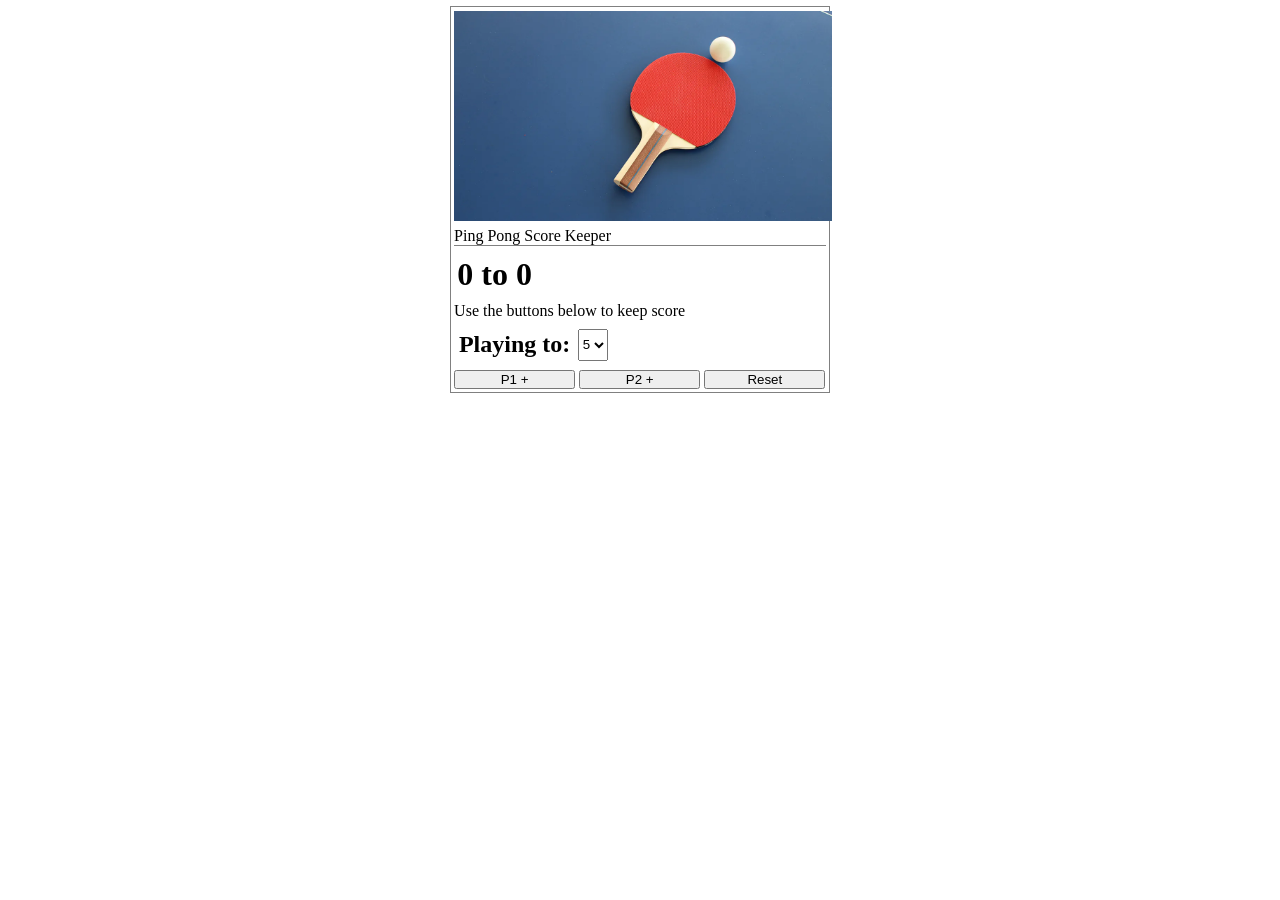
==== index.html @ 278ebbf1 "file changes" ====
<!DOCTYPE html>
<html lang="en">

<head>
    <meta charset="UTF-8" />
    <meta http-equiv="X-UA-Compatible" content="IE=edge" />
    <meta name="viewport" content="width=device-width, initial-scale=1.0" />
    <title>Document</title>
    <link rel="stylesheet" href="Untitled-1.css">

</head>

<body>
    <div class="container">
        <img src="lisa-keffer-i0kB5B9J8Ds-unsplash.webp" alt="" />
        <p>Ping Pong Score Keeper</p>
        <h1>0 to 0</h1>
        <p>Use the buttons below to keep score</p>
        <div class="playingTo">
            <h2>Playing to: </h2>
            <select name="Playing to" id="">
                <option value="5">5</option>
                <option value="7">7</option>
                <option value="9">9</option>
            </select>
        </div>
        <div class="buttons">
            <button id="p1Btn">P1 +</button>
            <button id="p2Btn">P2 +</button>
            <button id="reset">Reset</button>
        </div>
    </div>
    <script src="Untitled-2.js"></script>
</body>

</html>
---- Untitled-1.css ----
*{
    margin: 0.2em;
    box-sizing: border-box;
}
.container{
    width: 30%;
    display: flex;
    flex-direction: column;
    justify-content: center;
    align-items: left;
    margin: 0 auto;
    border: 1px solid gray;
}
img{
    width: 100%;
}
.playingTo{
    display: flex;
}
p:nth-of-type(1){
    display: inline-block;
    border-bottom: 1px solid gray;
}
button{
    width: calc(100% / 3.07);
    margin: 0;
    padding: 0;
}
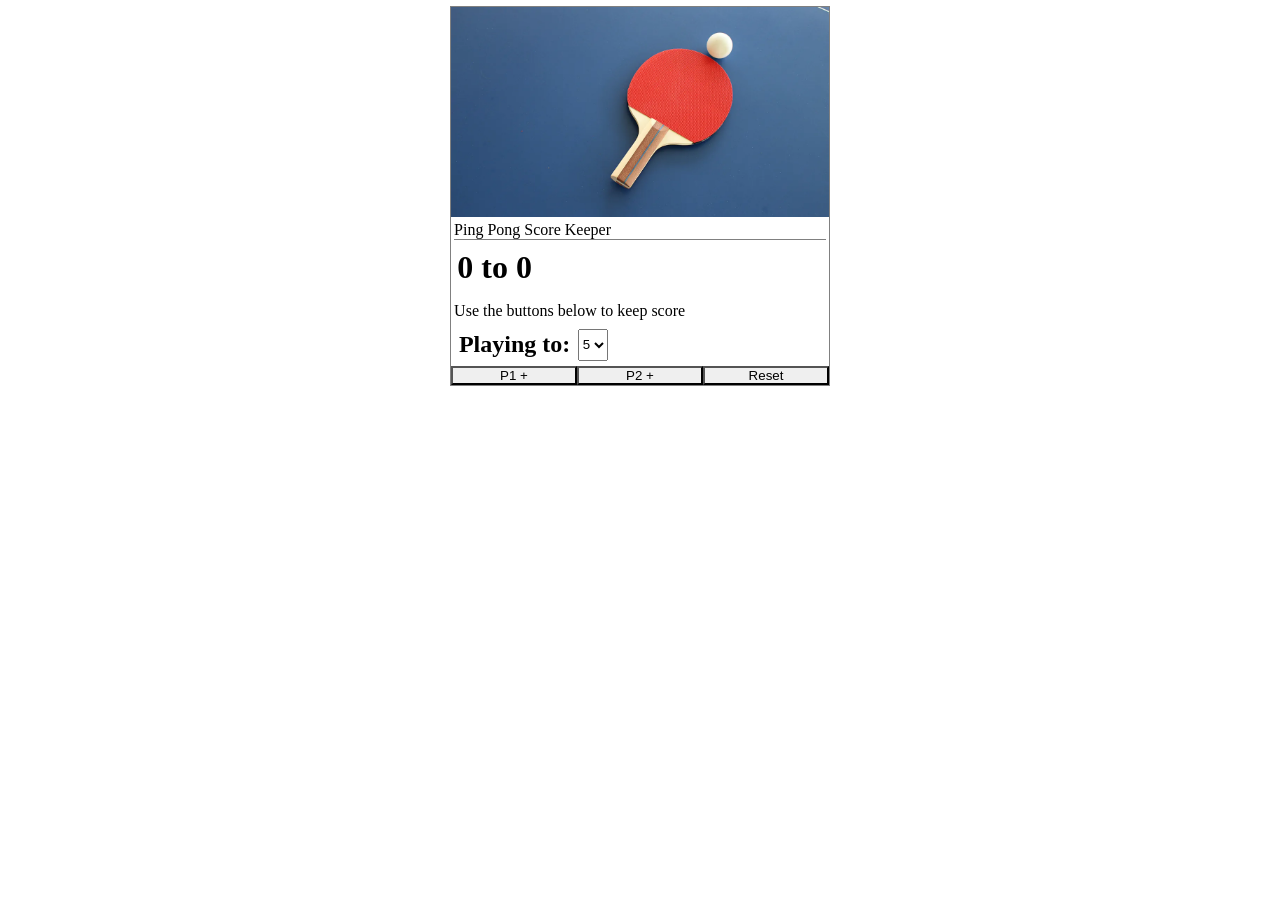
==== commit ebd3a0c1: "app complete wo  styling" ====
--- a/index.html
+++ b/index.html
@@ -1,36 +1,32 @@
 <!DOCTYPE html>
 <html lang="en">
-
-<head>
+  <head>
     <meta charset="UTF-8" />
     <meta http-equiv="X-UA-Compatible" content="IE=edge" />
     <meta name="viewport" content="width=device-width, initial-scale=1.0" />
     <title>Document</title>
-    <link rel="stylesheet" href="Untitled-1.css">
+    <link rel="stylesheet" href="style.css" />
+  </head>
 
-</head>
-
-<body>
+  <body>
     <div class="container">
-        <img src="lisa-keffer-i0kB5B9J8Ds-unsplash.webp" alt="" />
-        <p>Ping Pong Score Keeper</p>
-        <h1>0 to 0</h1>
-        <p>Use the buttons below to keep score</p>
-        <div class="playingTo">
-            <h2>Playing to: </h2>
-            <select name="Playing to" id="">
-                <option value="5">5</option>
-                <option value="7">7</option>
-                <option value="9">9</option>
-            </select>
-        </div>
-        <div class="buttons">
-            <button id="p1Btn">P1 +</button>
-            <button id="p2Btn">P2 +</button>
-            <button id="reset">Reset</button>
-        </div>
+      <img src="lisa-keffer-i0kB5B9J8Ds-unsplash.webp" alt="" />
+      <p>Ping Pong Score Keeper</p>
+      <h1>0 to 0</h1>
+      <div id="playerWins"></div>
+      <p>Use the buttons below to keep score</p>
+      <div class="playingTo">
+        <h2>Playing to:</h2>
+        <select name="Playing to" id="playingTo">
+          <option value="5">5</option>
+          <option value="7">7</option>
+          <option value="9">9</option>
+        </select>
+      </div>
+      <div class="buttons">
+        <button id="p1Btn">P1 +</button><button id="p2Btn">P2 +</button><button id="reset">Reset</button>
+      </div>
     </div>
-    <script src="Untitled-2.js"></script>
-</body>
-
-</html>+    <script src="app.js"></script>
+  </body>
+</html>
--- a/style.css
+++ b/style.css
@@ -0,0 +1,39 @@
+*{
+    margin: 0.2em;
+    box-sizing: border-box;
+}
+img{
+    margin: 0;
+}
+.container{
+    width: 30%;
+    display: flex;
+    flex-direction: column;
+    justify-content: center;
+    align-items: left;
+    margin: 0 auto;
+    border: 1px solid gray;
+}
+.disabled{
+    cursor: not-allowed;
+    background-color: lightslategrey;
+}
+img{
+    width: 100%;
+}
+.playingTo{
+    display: flex;
+}
+p:nth-of-type(1){
+    display: inline-block;
+    border-bottom: 1px solid gray;
+}
+button{
+    width: calc(100% / 3);
+    margin: 0;
+    padding: 0;
+    border-radius: 0;
+}
+.buttons{
+    margin: 0;
+}
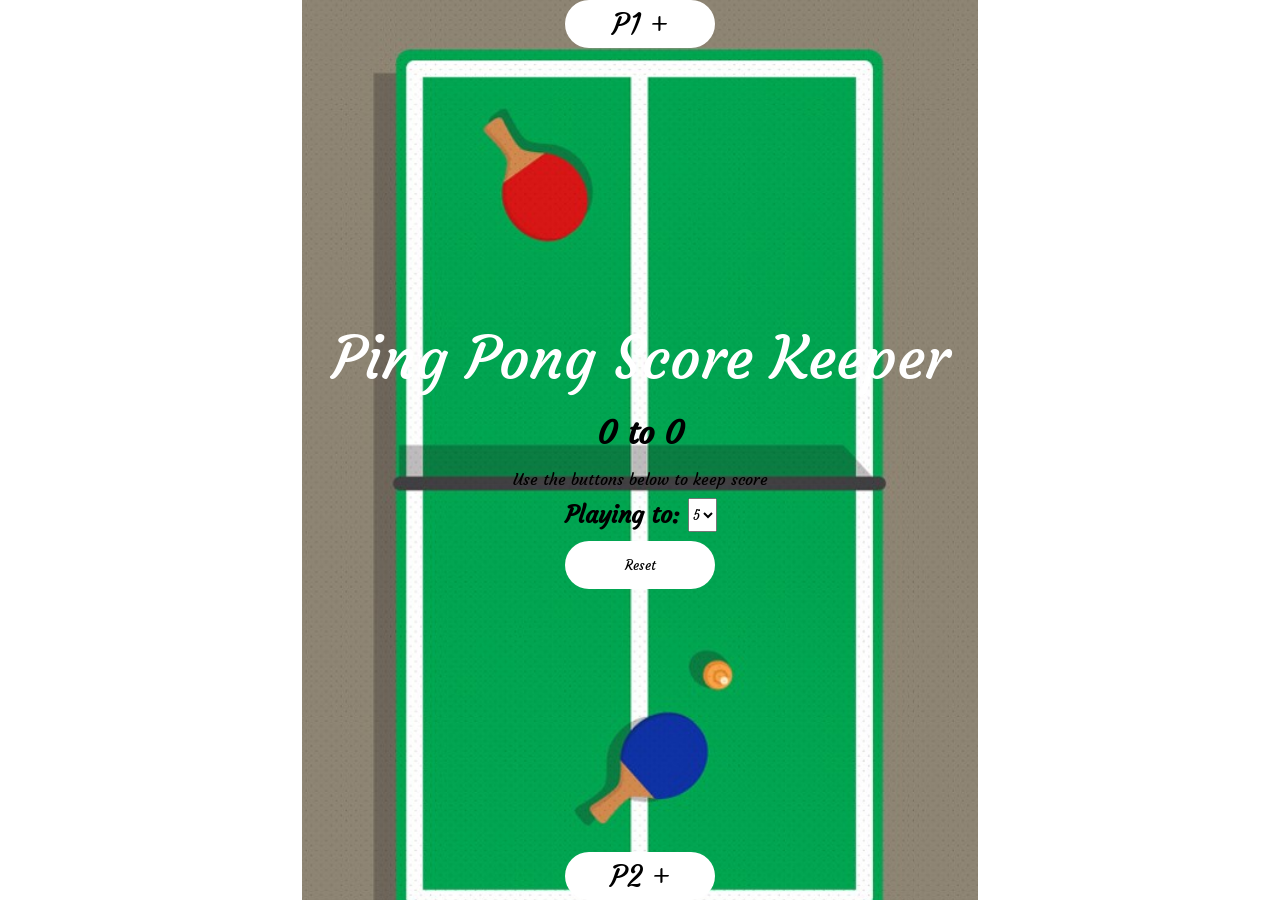
==== commit 4b45edd3: "css" ====
--- a/index.html
+++ b/index.html
@@ -6,11 +6,16 @@
     <meta name="viewport" content="width=device-width, initial-scale=1.0" />
     <title>Document</title>
     <link rel="stylesheet" href="style.css" />
+    <link rel="preconnect" href="https://fonts.googleapis.com" />
+    <link rel="preconnect" href="https://fonts.gstatic.com" crossorigin />
+    <link
+      href="https://fonts.googleapis.com/css2?family=Courgette&display=swap"
+      rel="stylesheet"
+    />
   </head>
 
   <body>
     <div class="container">
-      <img src="lisa-keffer-i0kB5B9J8Ds-unsplash.webp" alt="" />
       <p>Ping Pong Score Keeper</p>
       <h1>0 to 0</h1>
       <div id="playerWins"></div>
@@ -24,7 +29,8 @@
         </select>
       </div>
       <div class="buttons">
-        <button id="p1Btn">P1 +</button><button id="p2Btn">P2 +</button><button id="reset">Reset</button>
+        <button id="p1Btn">P1 +</button><button id="p2Btn">P2 +</button
+        ><button id="reset">Reset</button>
       </div>
     </div>
     <script src="app.js"></script>
--- a/style.css
+++ b/style.css
@@ -1,39 +1,92 @@
-*{
-    margin: 0.2em;
-    box-sizing: border-box;
+* {
+  margin: 0.2em;
+  box-sizing: border-box;
+  font-family: 'Courgette', cursive;
 }
-img{
-    margin: 0;
+img {
+  margin: 0;
 }
-.container{
-    width: 30%;
-    display: flex;
-    flex-direction: column;
-    justify-content: center;
-    align-items: left;
-    margin: 0 auto;
-    border: 1px solid gray;
+html {
+  max-width: 676px;
+  margin: 0 auto;
 }
-.disabled{
-    cursor: not-allowed;
-    background-color: lightslategrey;
+
+body {
+  display: flex;
+  align-items: center;
+  justify-content: center;
+  height: fit-content;
+  background-image: url(Vector_Ping_Pong_Table_Tennis.jpg);
+  background-repeat: no-repeat;
+  background-position: center top;
+  background-size: auto 100%;
+  max-width: 676px;
 }
-img{
-    width: 100%;
+.container {
+  width: 100%;
+  display: flex;
+  flex-direction: column;
+  justify-content: center;
+  align-items: center;
+  margin: 0 auto;
+  position: absolute;
+  top: 50%;
+  max-width: 676px;
+  position: absolute;
+  top: 0;
+  right: 0;
+  left: 0;
+  bottom: 0;
 }
-.playingTo{
-    display: flex;
+.disabled {
+  cursor: not-allowed;
+  background-color: lightslategrey;
 }
-p:nth-of-type(1){
-    display: inline-block;
-    border-bottom: 1px solid gray;
+.playingTo {
+  display: flex;
 }
-button{
-    width: calc(100% / 3);
-    margin: 0;
-    padding: 0;
-    border-radius: 0;
+p:nth-of-type(1) {
+  font-size: 60px;
+  display: block;
+  text-align: center;
+  color: white;
+  stroke: 4px black;
 }
-.buttons{
-    margin: 0;
-}+button {
+  width: 150px;
+  margin: 0;
+  padding: 0;
+  border-radius: 0;
+  height: 3rem;
+  border: none;
+  background-color: white;
+  border-radius: 50px;
+}
+button:nth-of-type(1) {
+  position: absolute;
+  top: 0;
+  right: 0;
+  left: 0;
+  margin: 0 auto;
+  font-size: 30px;
+}
+button:nth-of-type(2) {
+  position: absolute;
+  bottom: 0;
+  right: 0;
+  left: 0;
+  margin: 0 auto;
+  font-size: 30px;
+}
+@media (min-width: 677px) {
+  body {
+    background-size: 100% auto;
+  }
+}
+
+/* Stop scaling background image at 676px width */
+@media (max-width: 676px) {
+  body {
+    background-size: cover; /* Updated: Cover the entire background */
+  }
+}
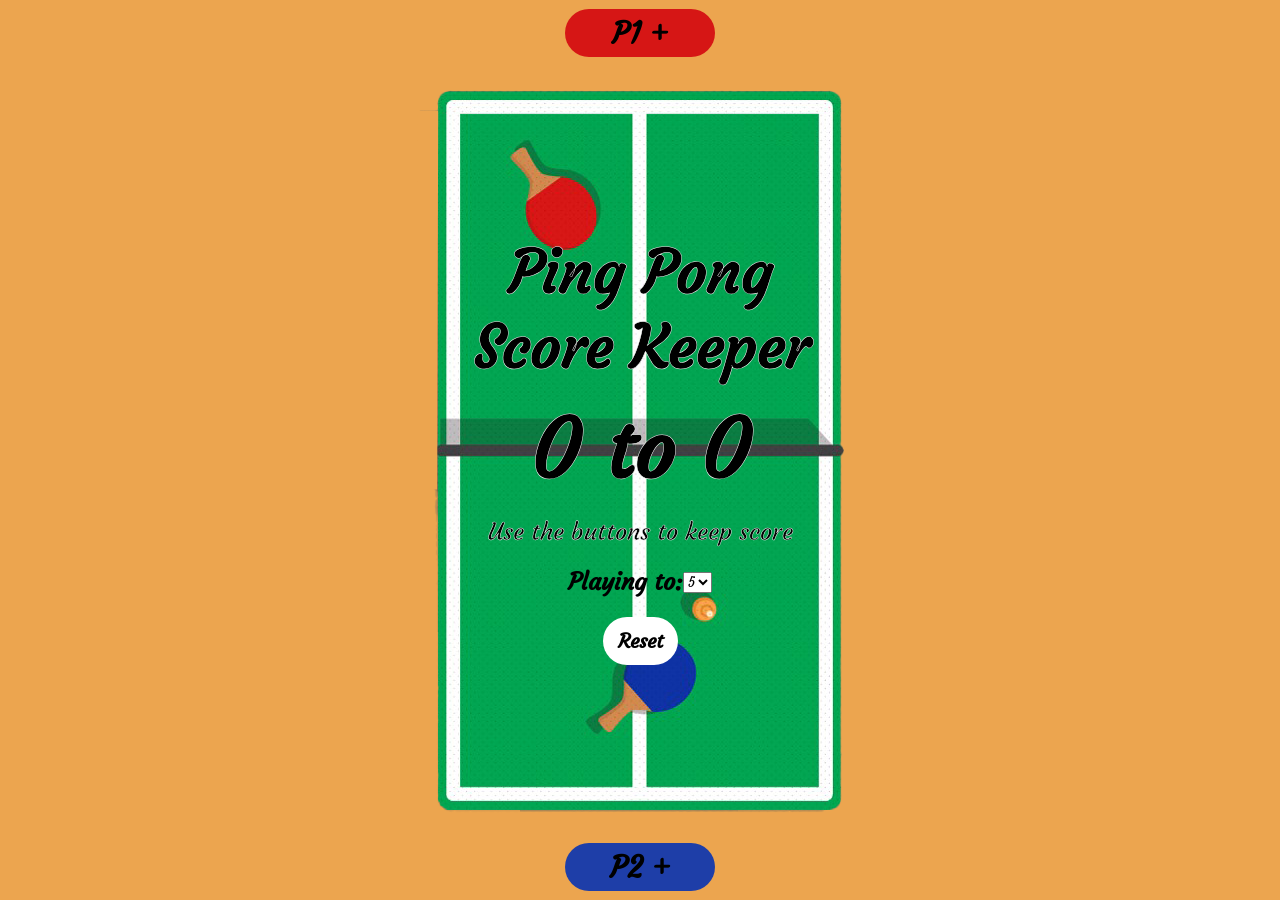
==== commit 786ea949: "pls work" ====
--- a/index.html
+++ b/index.html
@@ -4,7 +4,7 @@
     <meta charset="UTF-8" />
     <meta http-equiv="X-UA-Compatible" content="IE=edge" />
     <meta name="viewport" content="width=device-width, initial-scale=1.0" />
-    <title>Document</title>
+    <title>Ping-Pong Score Tracker</title>
     <link rel="stylesheet" href="style.css" />
     <link rel="preconnect" href="https://fonts.googleapis.com" />
     <link rel="preconnect" href="https://fonts.gstatic.com" crossorigin />
@@ -19,7 +19,7 @@
       <p>Ping Pong Score Keeper</p>
       <h1>0 to 0</h1>
       <div id="playerWins"></div>
-      <p>Use the buttons below to keep score</p>
+      <p>Use the buttons to keep score</p>
       <div class="playingTo">
         <h2>Playing to:</h2>
         <select name="Playing to" id="playingTo">
--- a/style.css
+++ b/style.css
@@ -1,7 +1,7 @@
 * {
-  margin: 0.2em;
   box-sizing: border-box;
   font-family: 'Courgette', cursive;
+  transition: all 0.5s;
 }
 img {
   margin: 0;
@@ -10,17 +10,29 @@
   max-width: 676px;
   margin: 0 auto;
 }
-
 body {
+  position: relative;
+  background-color: #eca54f;
+  margin: 0;
+  padding: 0;
   display: flex;
   align-items: center;
   justify-content: center;
-  height: fit-content;
-  background-image: url(Vector_Ping_Pong_Table_Tennis.jpg);
+  height: 100vh;
+}
+body::before {
+  background-image: url(Vector_Ping_Pong_Table_Tennis-small.png);
   background-repeat: no-repeat;
-  background-position: center top;
-  background-size: auto 100%;
-  max-width: 676px;
+  background-position: center;
+  background-size: auto;
+  z-index: -1;
+  opacity: 1;
+  content: '';
+  position: absolute;
+  top: 0;
+  left: 0;
+  right: 0;
+  bottom: 0;
 }
 .container {
   width: 100%;
@@ -32,11 +44,13 @@
   position: absolute;
   top: 50%;
   max-width: 676px;
-  position: absolute;
   top: 0;
   right: 0;
   left: 0;
   bottom: 0;
+}
+select {
+  height: fit-content;
 }
 .disabled {
   cursor: not-allowed;
@@ -44,13 +58,19 @@
 }
 .playingTo {
   display: flex;
+  align-items: center;
+}
+#playerWins {
+  font-size: 4rem;
 }
 p:nth-of-type(1) {
   font-size: 60px;
   display: block;
   text-align: center;
-  color: white;
-  stroke: 4px black;
+  color: rgb(0, 0, 0);
+  width: 100%;
+  font-weight: bold;
+  max-width: 11ch;
 }
 button {
   width: 150px;
@@ -61,22 +81,59 @@
   border: none;
   background-color: white;
   border-radius: 50px;
+  cursor: pointer;
+  font-weight: bold;
 }
 button:nth-of-type(1) {
   position: absolute;
-  top: 0;
+  top: 1%;
   right: 0;
   left: 0;
   margin: 0 auto;
   font-size: 30px;
+  background-color: #d61615;
+}
+button:nth-of-type(1):hover {
+  background-color: #e03e3e;
+  transition: all 0.5s;
+}
+button:nth-of-type(1):focus {
+  transform: scale(1.05);
 }
 button:nth-of-type(2) {
   position: absolute;
-  bottom: 0;
+  bottom: 1%;
   right: 0;
   left: 0;
   margin: 0 auto;
   font-size: 30px;
+  background-color: #1e3ea8;
+}
+button:nth-of-type(2):hover {
+  background-color: #2b49a9;
+  transition: all 0.5s;
+}
+button:nth-of-type(2):focus {
+  transform: scale(1.05);
+}
+button:nth-of-type(3) {
+  font-size: 20px;
+  width: 75px;
+}
+button:nth-of-type(3):hover {
+  transform: scale(1.05);
+  transition: all 0.5s;
+}
+p {
+  font-size: 1.5rem;
+  text-align: center;
+  margin: 0;
+  -webkit-text-stroke: 0.5px white;
+}
+h1 {
+  font-size: 5rem;
+  -webkit-text-stroke: 0.5px white;
+  margin: 1rem;
 }
 @media (min-width: 677px) {
   body {
